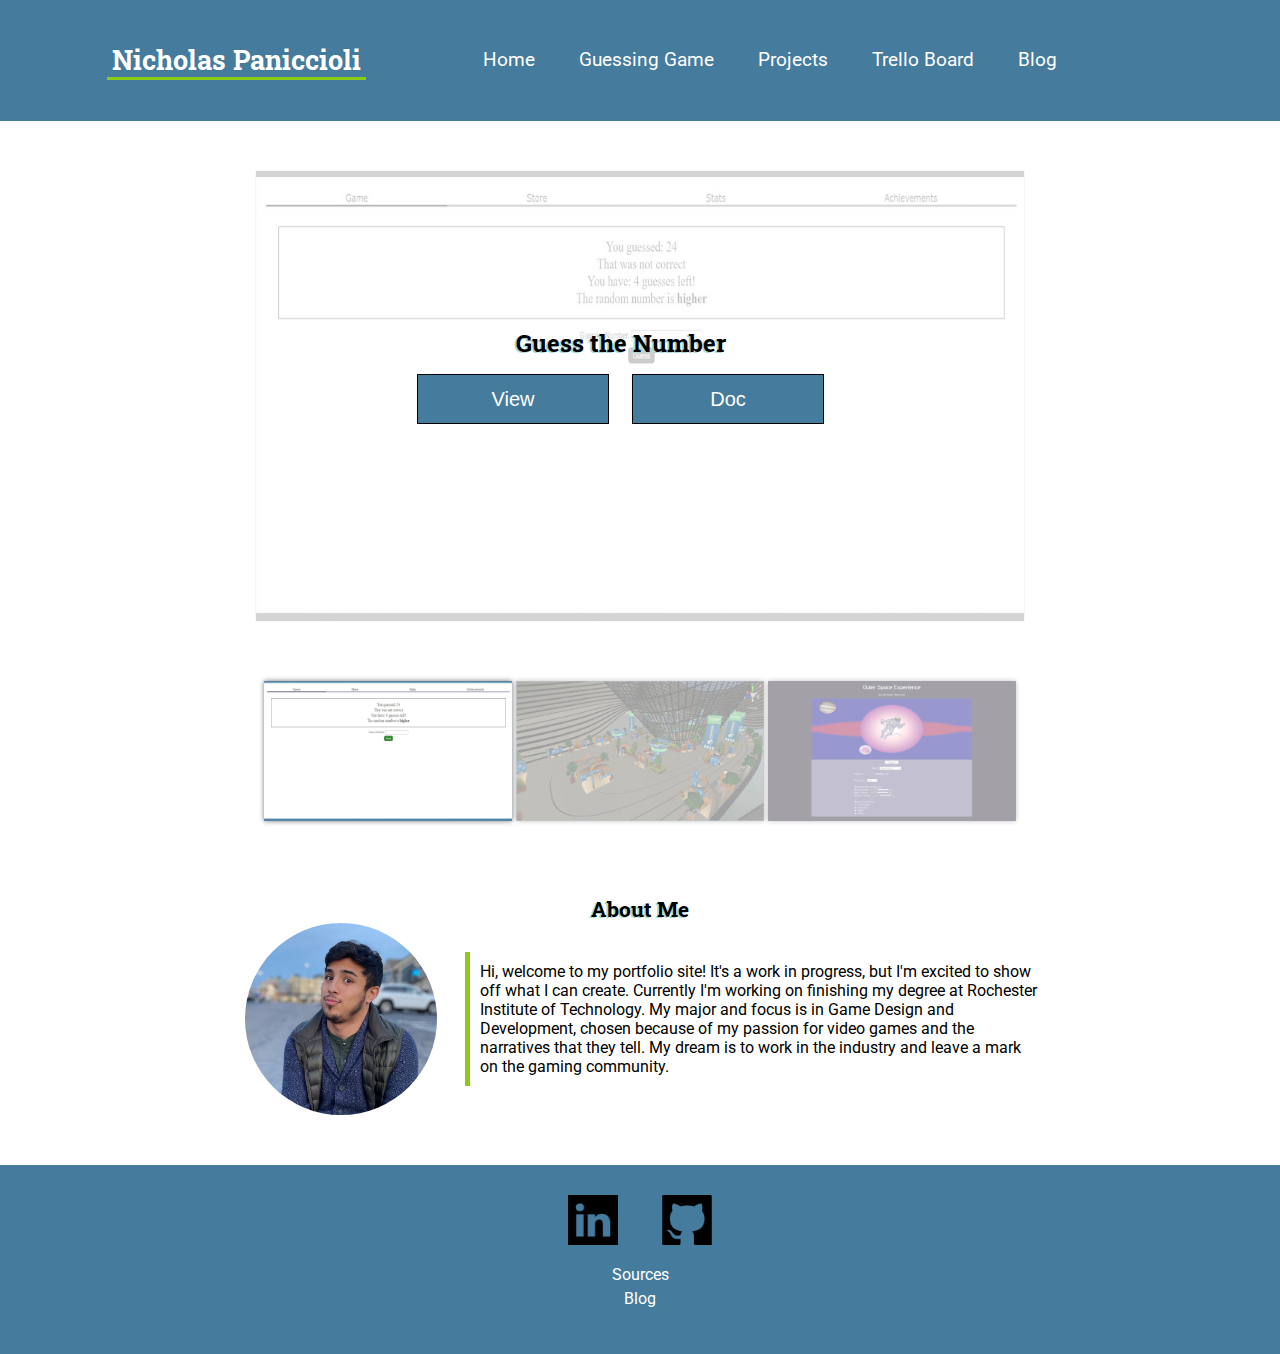
==== index.html @ f1ef45a3 "New Favicon Image" ====
<!DOCTYPE html>
<html lang="en">
    <head>
        <meta charset="UTF-8">
        <meta name="viewport" content="width=device-width, initial-scale=1.0">
        
        <link rel="stylesheet" href="style/stylesheet.css">
        <link rel="preconnect" href="https://fonts.gstatic.com">
        <link href="https://fonts.googleapis.com/css2?family=Roboto&display=swap" rel="stylesheet">
        <link href="https://fonts.googleapis.com/css2?family=Roboto+Slab&display=swap" rel="stylesheet">
        <!-- Used for the download pic -->
        <link rel="stylesheet" href="https://cdnjs.cloudflare.com/ajax/libs/font-awesome/4.7.0/css/font-awesome.min.css">
        <link rel="shortcut icon" type="image/gif" href="favicon.png">

        <title>My Portfolio</title>
    </head>

    <body>
        <!-- The top bar of the webpage -->
        <div id="header">
            <div id="name">
                <h1>Nicholas Paniccioli</h1>
            </div>
            <div class="headerLink">
                <a href="index.html">Home</a>
                <a href="html/game.html">Guessing Game</a>
                <a href="html/projectdoc.html">Projects</a>
                <a href="https://trello.com/b/OS7vwvyW/portfolio-website">Trello Board</a>
                <a href="html/documentation.html">Blog</a>
            </div>
        </div>

        <!-- Where all the links and text for past works will go -->
        <div id="cardSection" class="content">
            <!-- Holds all the cards for projects -->
            <div id="cardsShowContainer">
                <!-- Card for Guessing Game -->
                <div class="cardContainer" id="projectOne">
                    <div class="cardPic">
                        <img class="indexThumbnail" src="images/projects/GTN/GTN-Thumb.JPG" alt="Guessing Game">
                    </div>
                    <div class="cardInfo">
                        <h2 class="infoTitle">Guess the Number</h2>
                        <div class="cardDesc">
                            <div class="buttonDiv">
                                <button class="viewButton" onclick="window.open('html/game.html','_blank')">View</button>
                                <button class="docButton" value="GTN" onclick="window.open('html/projectdoc.html','_blank')">Doc</button>
                            </div>
                        </div>
                    </div>
                </div>
                <!-- Card for Mapbox API -->
                <div class="cardContainer" id="projectTwo">
                    <div class="cardPic">
                        <img class="indexThumbnail" src="images/projects/VRC/Convention-A.JPG" alt="VR Convention">
                    </div>
                    <div class="cardInfo">
                        <h2 class="infoTitle">VR Convention</h2>
                        <div class="cardDesc">
                            <div class="buttonDiv">
                                <!-- <button class="viewButton" onclick=function(){alert("Sorry there's no site to view the full project on")}>View</button> -->
                                <button class="docButton" value="VRC" onclick="window.open('html/projectdoc.html','_blank')">Doc</button>
                            </div>
                        </div>
                    </div>
                </div>
                <!-- Card for Space Experience -->
                <div class="cardContainer" id="projectThree">
                    <div class="cardPic">
                        <img class="indexThumbnail" src="images/projects/OSE/OSE-Thumb.jpeg" alt="Space Experience">
                    </div>
                    <div class="cardInfo">
                        <h2 class="infoTitle">Space Experience</h2>
                        <div class="cardDesc">
                            <div class="buttonDiv">
                                <button class="viewButton" onclick="window.open('https://people.rit.edu/njp7745/330/exercises/Project-2/','_blank')">View</button>
                                <button class="docButton" value="OSE" onclick="window.open('html/projectdoc.html','_blank')">Doc</button>
                            </div>
                        </div>
                    </div>
                </div>
                <div id="imageSelect">
                    <img class="thumbSelect" src="images/projects/GTN/GTN-Thumb.JPG" alt="Guessing Game" onclick="showSelected(1)">
                    <img class="thumbSelect" src="images/projects/VRC/Convention-A.JPG" alt="VR Convention" onclick="showSelected(2)">
                    <img class="thumbSelect" src="images/projects/OSE/OSE-Thumb.jpeg" alt="Space Experience" onclick="showSelected(3)">
                </div>
            </div>

        </div>

        <!-- <hr> -->

        <!--Holds all the introduction material  -->
        <div id="meSection">
            <h2 id="aboutHeader">About Me</h2>
            <div id="intro">
                <div id="profile">
                    <img id="proPic" src="images/portfolio/profile.jpg" alt="Picture of Me">
                </div>
                <div id="introText">
                    <p id="aboutText">
                        Hi, welcome to my portfolio site! It's a work in progress, but I'm excited to show off
                        what I can create. Currently I'm working on finishing my degree at Rochester Institute of Technology.
                        My major and focus is in Game Design and Development, chosen because of my passion for video games and the narratives 
                        that they tell. My dream is to work in the industry and leave a mark on the gaming community.
                    </p>
                </div>
            </div>
        </div>

        <!-- The bottom bar of the page -->
        <footer>
            <div class="picLinks">
                <a id="linkedlink" href="https://www.linkedin.com/in/nicholas-paniccioli-a829a2154/">                            
                    <img id="linkedin" src="images/portfolio/linkedin.png" alt="LinkedIn">
                </a>
                <a id="gitlink" href="https://github.com/NicholasPaniccioli">
                    <img id="github" src="images/portfolio/github.png" alt="GitHub">
                </a>
            </div>
            
            <div class="footerLinks">
                <ul class="links">
                    <li><a id="sourcelink" href="html/sources.html">Sources</a></li>
                    <li><a id="doclink" href="html/documentation.html">Blog</a></li>
                </ul>
            </div>
        </footer>

    </body>

    <script>
        let cardDisplay = 1;

        //Shows the 1st default card
        showCard(cardDisplay);

        //Shows the next card in line
        function nextCard(n) {
            showCard(cardDisplay +=n);
        }
        function showSelected(n){
            cardDisplay = n;
            showCard(cardDisplay);
        }
        
        //Dictates which card to show
        function showCard(n) {
            let totalCards = document.getElementsByClassName("cardContainer");
            let thumbnails = document.getElementsByClassName("thumbSelect");

            //If the number is greater, restarts to the beginning of the cards
            if(n > totalCards.length) {
                cardDisplay = 1;
            }

            //If the number goes below, starts from the end of the cards
            if(n < 1) {
                cardDisplay = totalCards.length;
            };

            //Loops through and sets all cards display to none
            for(let i = 0; i < totalCards.length; i++)
            {
                totalCards[i].style.display= "none";
                thumbnails[i].style.opacity=0.4;
            }

            //Which ever card is on display will be shown
            totalCards[cardDisplay-1].style.display= "grid";
            thumbnails[cardDisplay-1].style.opacity=0.9;

        }
    </script>

</html>
---- style/stylesheet.css ----
/* Focuses on Header */
#header{
    display: grid;
    grid-template-columns: auto auto;
    background-color: #457b9d;
    padding: 10px;
}

#name {
    margin: auto;
}
#name h1{
    font-family: 'Roboto Slab', 'Roboto', serif;
    font-size: 20pt;
    padding-left: 5px;
    padding-right: 5px;
    color: white;
    border-bottom: solid 3px #8BCA16;
}

.headerLink, .linkMenu{
    display:inline;
    line-height: 100px;
    vertical-align: middle;
}
.headerLink a,  .linkMenu a{
    padding: 0px 5px 0px 5px;
    margin: 0px 15px 0px 15px;
    font-size: 14pt;
    text-decoration: none;
    color: white;
}
.headerLink a:hover{
    border-bottom: solid 3px #8BCA16;
}
.headerLink a:active,  .linkMenu a:active{
    border-bottom: solid 3px #1d3557;
}

/* Focuses on the Footer */
footer{
    background-color: #457b9d;
    padding: 30px;
    text-align: center;
}

/* --The Social Media Icons */
#github, #linkedin{
    height: 50px;
    width: 50px;
}

#gitlink, #linkedlink{
    margin: 20px;
    text-decoration: none;
}

#github:hover, #linkedin:hover{
    box-shadow: 0 0 1px 1px rgba(255, 255, 255, 0.5);
}

/* --The Links */
#sourcelink, #doclink{
    padding: 10px 0 10px 0;
}

.links {
    list-style-type: none;
    padding: 0px;
    font-size: 12pt;
}
.links a:link{
    color:white;
    text-decoration: none;
}
.links a:visited{
    color:white;
}
.links a:hover{
    color: #a8dadc;
}
.links a:active{
    color: #457b9d;
}

/*Helps get rid of whitespace after footer TAKEN from StackOverflow, check sources page*/
html,body,header { height:100%;}
.content{
    min-height: calc(100% - 285px);
}

/* Focuses on the Body */
body{
    font-family: 'Roboto', sans-serif;
    margin: 0;
    overflow-x: hidden;
}

/* Focuses on the Content */
#cardsShowContainer{
    padding: 50px 20px 50px 20px;
}

#cardSection{
    display: block;
    animation: cardIn 2s normal;
}
@keyframes cardIn {
    from {opacity: 0%;}
    to {opacity: 100%;}
}

hr{
    border-top: 3px solid #8BCA16;
    width: 60vw;
}

/* Focuses on the Profile Intro */
#meSection{
    padding: 20px 0 50px 0;
}

#intro{
    display: grid;
    grid-template-columns: 25% 75%;
    padding: 0 25px 0 50px;
    width: 65%;
    margin-right: auto;
    margin-left: auto;
}

#profile{
    text-align: center;
    line-height: 100px;
    vertical-align:middle
}

#introText{
    padding-left: 20px;
    padding-right: 20px;
    margin-top: auto;
    margin-bottom: auto;
    vertical-align: middle;
}

#aboutHeader{
    font-family: 'Roboto Slab', 'Roboto', serif;
    text-align: center;
    font-size: 16pt;
    text-shadow: -2px 1px #A8DADC;
}
#aboutText{
    font-size: 12pt;
    border-left: solid 5px #8BCA16;
    padding: 10px;
}

#proPic{
    width: 15vw;
    height: auto;
    border-radius: 50%;
    margin-top: auto;
    margin-bottom: auto;
    vertical-align: middle;
}

/* Focuses on the Cards in Index*/
.cardContainer{
    /* grid-template-columns: auto auto auto; */
    width: 100%;
    min-width:50vw;
    height: 60vh;
    min-height: 65vh;
    max-height: 70vh;
    position: relative;
    animation: swipeIn 1s normal;
}
@keyframes swipeIn {
    0% {opacity: 35%; left: 0px; top:50px;}
    100% {opacity: 100%; left: 0px; top:0px;}
}

.cardInfo{
    padding: 10px;
    margin-left: auto;
    margin-right: auto;
    position: absolute;
    top: 25%;
    left: 30%;
}
#projectTwo .cardInfo{
    left: 40%;
}

.infoTitle{
    font-family: 'Roboto Slab', 'Roboto', serif;
    font-size: 18pt;
    text-align: center;
    color: black;
}

.cardInfo h2 {
    text-shadow: -2px 1px #A8DADC;
}

.cardPic{
    position: relative;
    text-align: center;
    margin-left: auto;
    margin-right: auto;
    height: 50vh;
    width: 60vw;
    max-width: 100%;
    max-height: 100%;
    box-shadow: 0 0 1px rgba(0,0,0,.60);
    opacity: 0.3;
    filter: grayscale(100%);
}

.indexThumbnail{
    width: 100%;
    height: 100%;
}

h2{
    margin: 0px;
    font-size: 12pt;
}

.cardDesc{
    font-size: 10pt;
}

.viewButton, .docButton{
    background-color: #457B9D;
    border:solid 1px black;
    color: white;
    padding: 10px 20px;
    margin: 10px;
    max-height: 50px;
    width: 15vw;
    height: 10vh; 
    text-align: center;
    text-decoration: none;
    font-size: 20px;
    transition-duration: 0.2s;
    cursor: pointer;
}
.viewButton:hover, .docButton:hover, #viewBtn:hover{
    background-color: #A8DADC;
    color: white;
    border: solid 2px #8BCA16;
}

.buttonDiv{
    margin: 5px;
}

#imageSelect{
    text-align: center;
    margin-top: -75px;
}
.thumbSelect{
    width: 20%;
    height: auto;
    box-shadow: 0 0 5px rgba(0,0,0,.60);
    transition: 0.5s;
    z-index: 1;
}
.thumbSelect:hover{
    width: 23%;
    transition: 0.5s;
}


#arrowButtons{
    display: none;
}

/* Focuses on Updates in Documentation */
.updateHead{
    font-style: italic;
    color: black;
    margin: 5px;
}

.update{
    margin: 0px;
    padding-left: 15px;
    padding-right: 15px;
    font-style: italic;
}

/* Focuses on the Project Documentation */
#topSection{
    display: grid;
    grid-template-columns: auto auto;
}

.projLabel{
    width: auto;
    position: relative;
    font-family: 'Roboto Slab', 'Roboto', serif;
    color: black;
    padding: 20px;
    margin-left: 10px;
    font-size: 18pt;
    border-left: solid 4px #8BCA16;
    margin-bottom: 20px;
    text-shadow: -2px 1px #A8DADC;
    animation: sideIn 1s normal;
}
@keyframes sideIn {
    0% {opacity: 0%; left: 50px; top: 0px}
    100%{opacity: 100%; left: 0px; top: 0px;}
}

/* Dropdown from W3Schools */
.dropbtn, #viewBtn{
    display: block;
    background-color: #457B9D;
    color: white;
    padding: 20px;
    margin: 5px;
    font-size: 16px;
    font-family: 'Roboto', serif;
    border: none;
    cursor: pointer;
    animation: sideIn 2s normal;
  }
  .dropbtn:hover{
    background-color: #1d3557;
  }
  
  .dropdown-content {
    display: none;
    background-color: white;
    min-width: 160px;
    max-width: 200px;
    max-height: 150px;
    overflow: auto;
    box-shadow: 0px 8px 16px 0px rgba(0,0,0,0.2);
    z-index: 1;
    transition: 1s;
  }
  
  .dropdown-content a {
    color: black;
    padding: 12px 16px;
    text-decoration: none;
    display: block;
  }
  
  .dropdown a:hover {background-color: #ddd;}
  
  .show {display: block;}
/* End of Dropdown */

/* Temp fix will need to be looked at later */
#projectContainer{
    width: 80%;
    margin-right: auto;
    margin-left: auto;
    margin-top: 50px
}

.projSelect{
    padding: 10px;
    cursor: pointer;
}
.projSelect:hover{
    background-color: #457b9d;
    color: white;
}

#projFix{
    margin: 20px;
}

#projSection {
    display: grid;
    grid-template-columns: auto auto;
    margin: 10px;
}

.thumbnail {
    position: relative;
    text-align: center;
    max-height: 300px;
    animation: swipeIn 1s normal;
}

#projPic {
    width: 80%;
    height: auto;
    max-height: 300px;
    box-shadow: 0px 8px 16px 0px rgba(0,0,0,0.2);
}

.projDesc{
    margin: 10px;
    padding: 10px 20px 30px 20px;
    font-size: 11pt;
}

/* Focuses on Sources Page */
#welSource{
    padding: 25px;
}

#sources{
    padding: 25px;
}

/* Focuses on Game HTML */
#gameTabs{
    min-height: calc(100% - 280px);
    margin: 0 20px 20px 20px;
}

.tabs{
    display: block;
    position: relative;
}

#tabDiv{
    margin: 25px;
}

#tabSelector{
    display: grid;
    grid-template-columns: auto auto auto auto;
}

.tabButtons{
    border: none;
    text-decoration: none;
    background-color: white;
    border-bottom: 4px solid;
    cursor: pointer;
    font-family: Verdana, Tahoma, sans-serif;
    font-size: 14pt;
}

/* GameTab */
#gameContent{
    display: grid;
    grid-template-columns: auto;
    margin-left: 25px;
    margin-right: 25px;
}

#gameFeedback{
    display: grid;
    grid-template-columns: auto;
    border: solid 2px black;
    margin: 10px;
}

#gameTextDiv{
    margin: auto;
    font-family: 'Playfair Display', serif;
    font-size: 20pt;
    text-align: center;
}

#gameText{
    margin: 20px;
}

#gameControls{
    display: grid;
    grid-template-columns: auto;
}

#guessSection{
    margin:10px;
}

#startButtonDiv, #guessSection, #guessButtonDiv{
    margin-left: auto;
    margin-right: auto;
}

#startButton, #guessButton{
    border:solid 1px black;
    color: white;
    padding: 5px 10px;
    max-height: 50px;
    width: 100%;
    height: 100%; 
    text-align: center;
    font-size: 15px;
    cursor: pointer;
}

#startButton{
    background-color: red;
    border-radius: 8px;
}

#guessButton{
    background-color: green;
    border-radius: 8px;
}

#overlay{
    position: fixed;
    display: none;
    width: 100%;
    height: 100%;
    top: 0;
    left: 0;
    right: 0;
    bottom: 0;
    z-index: 2;
    cursor: pointer;
    background-color: rgba(0,0,0, 0.8);
}

#festive{
    width: 100%;
    height: 100%;
}

#winText{
    color: rgb(255,255, 255);
    font-size: 18pt;
    text-align: center;
    text-shadow: 1px 1px black;
    padding: 15px;
    position: absolute;
    top: 40%;
    left: 40%;
    animation: pulse 1s infinite;
    animation-direction: alternate;
}
@keyframes pulse {
    from {opacity: 50%;}
    to {opacity: 100%; }
}

/* Store Tab */
#unlocked, #storeColors{
    padding: 10px;
}

.colorButton, .boughtColor{
    cursor: pointer;
    padding: 5px;
    margin: 5px;
    border-radius: 4px;
}

/* Stats Tab */

#statList{
    list-style: none;
    padding: 0;
}

#statList, li {
    margin: 5px;
}

/* Achievements Tab */
#achievements{
    display: grid;
    grid-template-columns: auto auto auto auto;
    text-align: center;
}

.achItem{
    margin-bottom: 10px;
}

.achBadge{
    width: 100px;
    height: 100px;
}

.achievementName{
    margin: 5px;
    font-size: 18pt;
}


/* Adjusts for smaller windows and phone screens */
@media screen and (max-width: 1000px)
{
    /* Prevents swiping to side on phone */
    html {
        overflow-x: scroll;
        overflow-x: hidden;
        touch-action: none; 
        -ms-overflow-style: none;
        -ms-scroll-chaining: none; 
    }

    /* Focuses on the Header */
    header h1{
        font-size: 18px;
        padding-bottom: 5px;
    }
    
    #header{
        grid-template-columns: auto;
        grid-template-areas:
        'title'
        'links';
        padding: 10px;
    }
    #name{
        grid-area: title;
        margin-left: auto;
        margin-right: auto;
        text-align: center;
    }
    .headerLink{
        text-align: center;
        font-size: 14pt;
    }

    .cardInfo{
        top: 25%;
        left: 25%;
    }

    /* Focuses on the Profile Intro */   
    #intro{
        display: flex;
        flex-direction: column;
        padding-right: 10vw;
        padding-left: 10vw;
    }

    .empty{
        padding: 0px;
    }

    #profile{
        text-align: center;
    }

    #proPic{
        max-width: 50%;
        height: auto;
        border-radius: 50%;
        margin-left: auto;
        margin-right: auto;
        grid-column-start: 1;
        grid-column-start: 2;
    }

    /* Focuses Project documentation */
    #projSection, #topSection {
        grid-template-columns: auto;
    }

    #topSection{
        text-align: center;
    }

    .projLabel{
        border-left: none;
        border-bottom: solid 4px #8BCA16;
        max-width: 150px;
        margin-right: auto;
        margin-left: auto;
    }

    .dropdown-content {
        margin-right: auto;
        margin-left: auto;
    }

    .dropbtn, #viewBtn{
        margin-right: auto;
        margin-left: auto;
    }

    /* Focuses on Game page */
    #tabDiv{
        margin: 10px;
    }

    .tabButtons{
        font-size: 10pt;
    }

    #gameText{
        font-size: 18pt;
    }

    #guessSection{
        text-align: center;
    }

    #winText{
        padding: 5px;
        position: absolute;
        font-size: 14pt;
        top: 40%;
        left: 30%;
        width: 20%;
        height: 25%;
    }

    /* Achievement Tab */
    #achievements{
        grid-template-columns: auto auto;
        margin-left: auto;
        margin-right: auto;
        text-align: center;
    }
    
    .achItem{
        width: 100%;
        height: 100%;
        margin-bottom: 10px;
        margin-top: 10px;
    }
}
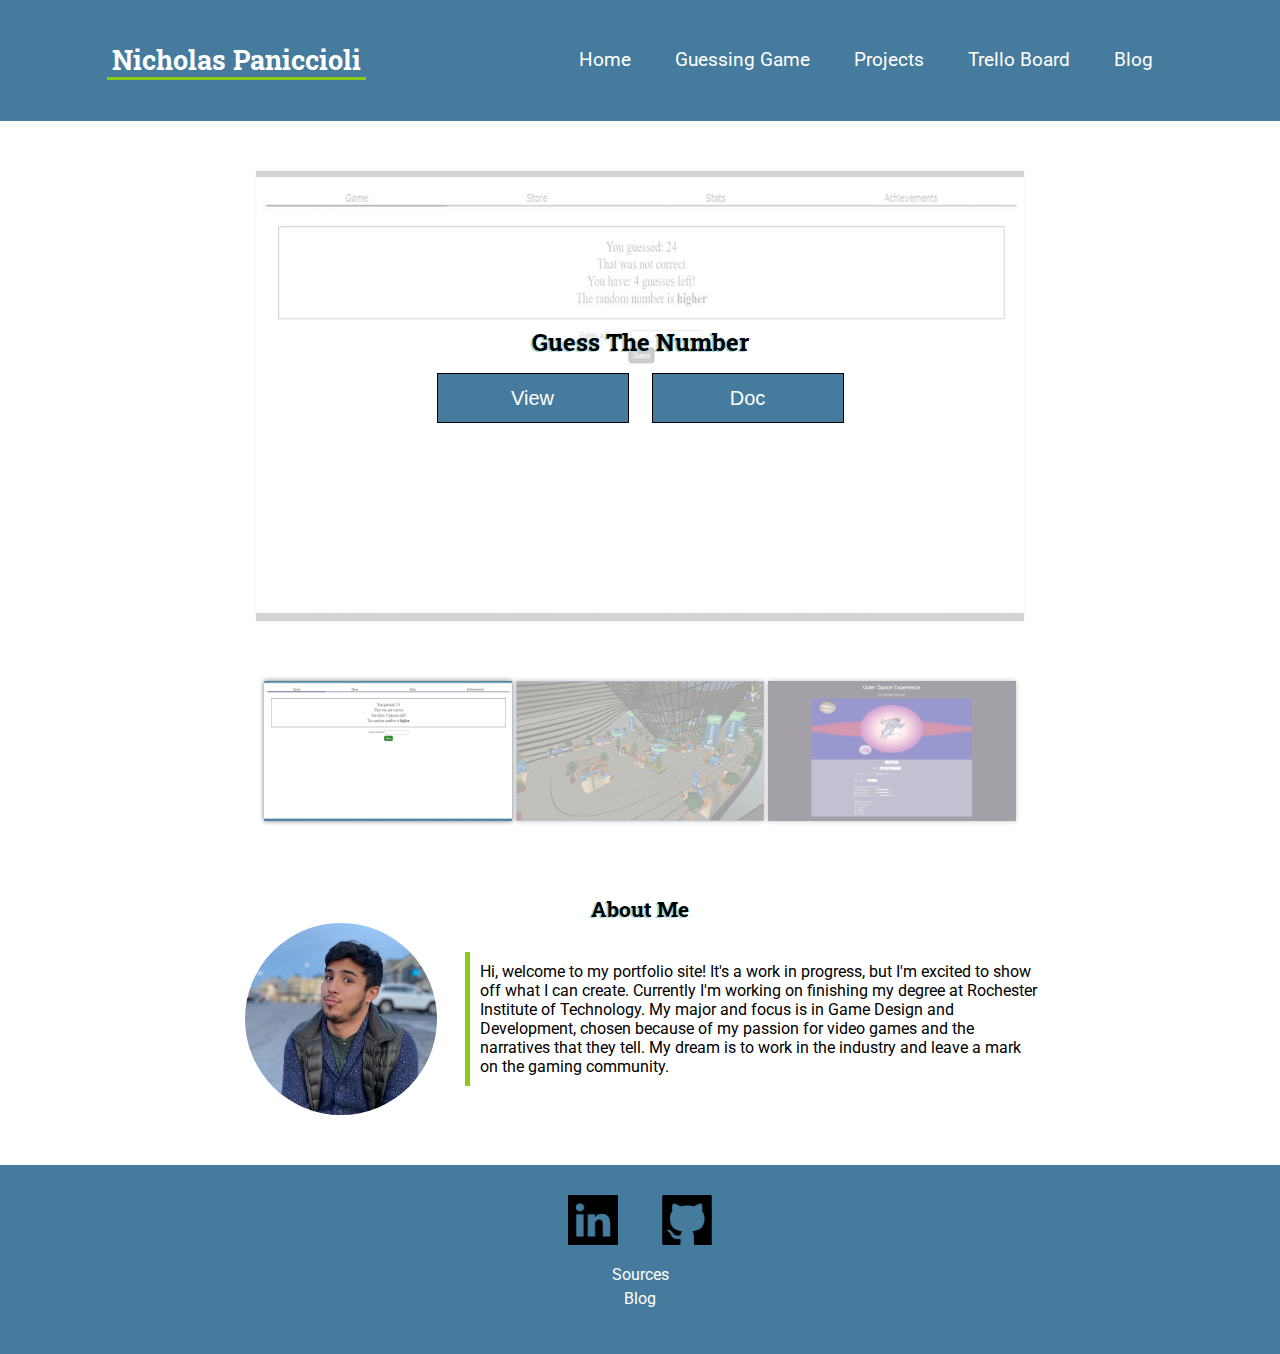
==== commit f7170c54: "CSS and Grammer/Spelling Changes" ====
--- a/index.html
+++ b/index.html
@@ -40,7 +40,7 @@
                         <img class="indexThumbnail" src="images/projects/GTN/GTN-Thumb.JPG" alt="Guessing Game">
                     </div>
                     <div class="cardInfo">
-                        <h2 class="infoTitle">Guess the Number</h2>
+                        <h2 class="infoTitle">Guess The Number</h2>
                         <div class="cardDesc">
                             <div class="buttonDiv">
                                 <button class="viewButton" onclick="window.open('html/game.html','_blank')">View</button>
--- a/style/stylesheet.css
+++ b/style/stylesheet.css
@@ -21,7 +21,7 @@
 .headerLink, .linkMenu{
     display:inline;
     line-height: 100px;
-    vertical-align: middle;
+    text-align: center;
 }
 .headerLink a,  .linkMenu a{
     padding: 0px 5px 0px 5px;
@@ -166,13 +166,11 @@
 
 /* Focuses on the Cards in Index*/
 .cardContainer{
-    /* grid-template-columns: auto auto auto; */
     width: 100%;
     min-width:50vw;
     height: 60vh;
     min-height: 65vh;
     max-height: 70vh;
-    position: relative;
     animation: swipeIn 1s normal;
 }
 @keyframes swipeIn {
@@ -182,14 +180,13 @@
 
 .cardInfo{
     padding: 10px;
-    margin-left: auto;
-    margin-right: auto;
-    position: absolute;
-    top: 25%;
-    left: 30%;
-}
-#projectTwo .cardInfo{
-    left: 40%;
+    /* margin-left: auto; */
+    margin: auto;
+    position: relative;
+    bottom: 230%;
+}
+.cardInfo h2 {
+    text-shadow: -2px 1px #A8DADC;
 }
 
 .infoTitle{
@@ -197,10 +194,6 @@
     font-size: 18pt;
     text-align: center;
     color: black;
-}
-
-.cardInfo h2 {
-    text-shadow: -2px 1px #A8DADC;
 }
 
 .cardPic{
@@ -321,40 +314,52 @@
     background-color: #457B9D;
     color: white;
     padding: 20px;
-    margin: 5px;
     font-size: 16px;
     font-family: 'Roboto', serif;
     border: none;
     cursor: pointer;
     animation: sideIn 2s normal;
-  }
-  .dropbtn:hover{
+}
+  
+.dropbtn:hover{
     background-color: #1d3557;
-  }
+}
   
-  .dropdown-content {
+.dropdown-content {
     display: none;
+    position: absolute;
     background-color: white;
-    min-width: 160px;
-    max-width: 200px;
-    max-height: 150px;
+    min-width: 250px;
+    max-width: 500px;
+    /* max-width: 200px; */
+    /* max-height: 150px; */
+    max-height: 200px;
     overflow: auto;
     box-shadow: 0px 8px 16px 0px rgba(0,0,0,0.2);
     z-index: 1;
     transition: 1s;
-  }
+    margin-left: 10px;
+}
   
-  .dropdown-content a {
+.dropdown-content a {
     color: black;
     padding: 12px 16px;
     text-decoration: none;
     display: block;
-  }
+}
   
   .dropdown a:hover {background-color: #ddd;}
   
   .show {display: block;}
-/* End of Dropdown */
+/* End of Dropdown from W3Schools*/
+/* Dropdown continue */
+#projList{
+    margin-left:10px;
+}
+
+#viewBtn{
+    margin: 10px 0 0 10px;
+}
 
 /* Temp fix will need to be looked at later */
 #projectContainer{
@@ -363,13 +368,14 @@
     margin-left: auto;
     margin-top: 50px
 }
+/* End of Fix */
 
 .projSelect{
     padding: 10px;
     cursor: pointer;
 }
 .projSelect:hover{
-    background-color: #457b9d;
+    background-color: #A8DADC;
     color: white;
 }
 
@@ -380,7 +386,6 @@
 #projSection {
     display: grid;
     grid-template-columns: auto auto;
-    margin: 10px;
 }
 
 .thumbnail {
@@ -399,7 +404,7 @@
 
 .projDesc{
     margin: 10px;
-    padding: 10px 20px 30px 20px;
+    padding: 30px 20px 30px 20px;
     font-size: 11pt;
 }
 
@@ -410,6 +415,11 @@
 
 #sources{
     padding: 25px;
+}
+
+/* Focuses on the Blog page */
+#blogContainer{
+    padding: 35px;
 }
 
 /* Focuses on Game HTML */
@@ -617,13 +627,10 @@
         text-align: center;
     }
     .headerLink{
+        margin-left: auto;
+        margin-right: auto;
         text-align: center;
         font-size: 14pt;
-    }
-
-    .cardInfo{
-        top: 25%;
-        left: 25%;
     }
 
     /* Focuses on the Profile Intro */   
@@ -674,11 +681,6 @@
         margin-left: auto;
     }
 
-    .dropbtn, #viewBtn{
-        margin-right: auto;
-        margin-left: auto;
-    }
-
     /* Focuses on Game page */
     #tabDiv{
         margin: 10px;
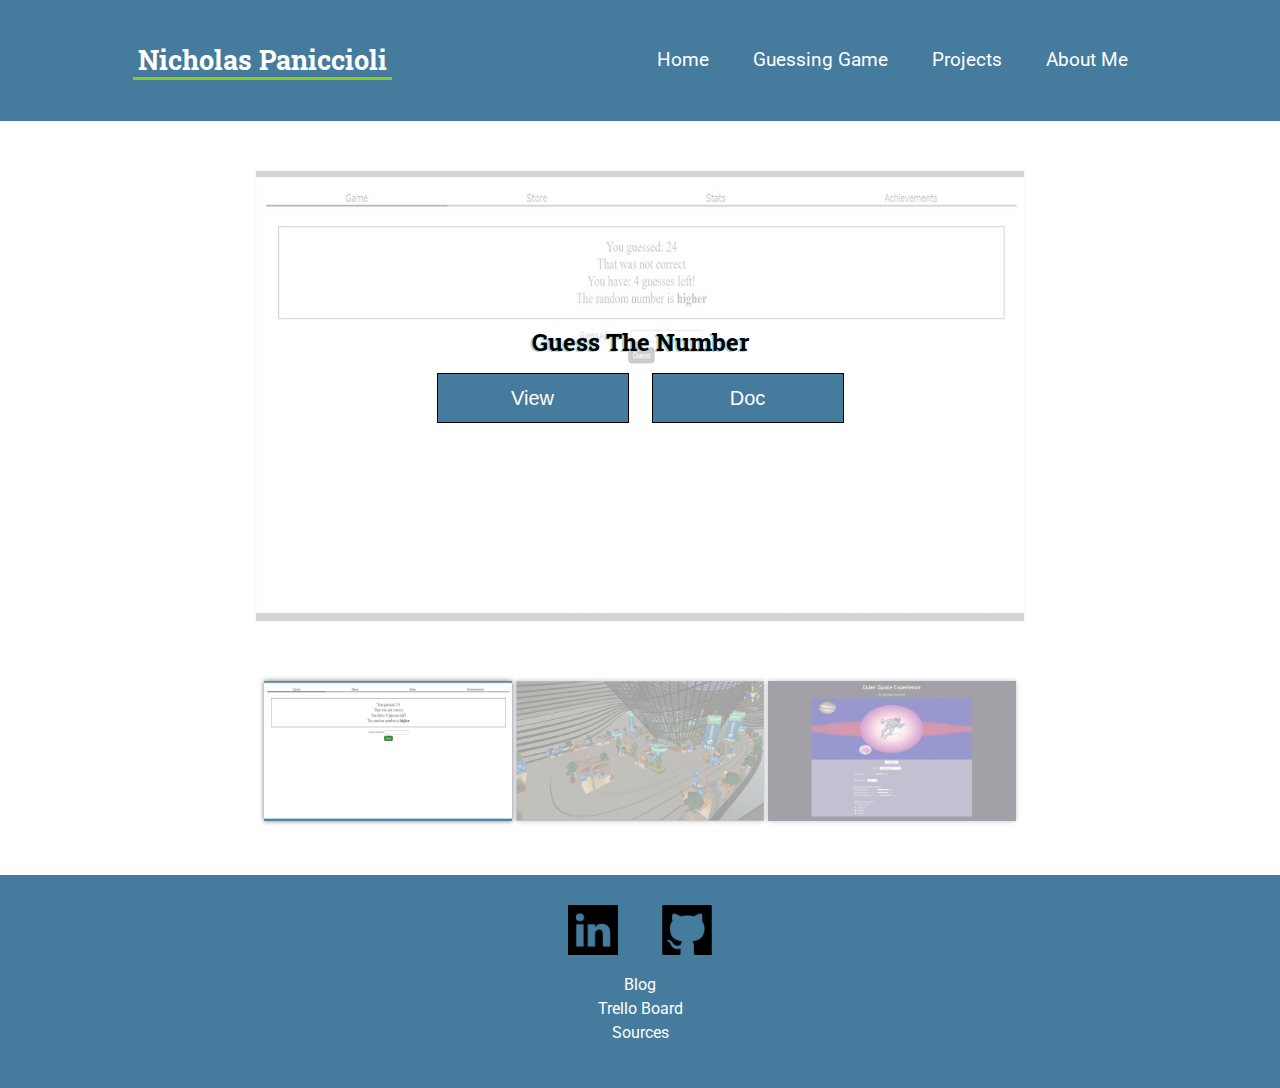
==== commit 471ac371: "Restructuring and Responsiveness" ====
--- a/index.html
+++ b/index.html
@@ -25,8 +25,7 @@
                 <a href="index.html">Home</a>
                 <a href="html/game.html">Guessing Game</a>
                 <a href="html/projectdoc.html">Projects</a>
-                <a href="https://trello.com/b/OS7vwvyW/portfolio-website">Trello Board</a>
-                <a href="html/documentation.html">Blog</a>
+                <a href="html/about.html">About Me</a>
             </div>
         </div>
 
@@ -88,26 +87,6 @@
 
         </div>
 
-        <!-- <hr> -->
-
-        <!--Holds all the introduction material  -->
-        <div id="meSection">
-            <h2 id="aboutHeader">About Me</h2>
-            <div id="intro">
-                <div id="profile">
-                    <img id="proPic" src="images/portfolio/profile.jpg" alt="Picture of Me">
-                </div>
-                <div id="introText">
-                    <p id="aboutText">
-                        Hi, welcome to my portfolio site! It's a work in progress, but I'm excited to show off
-                        what I can create. Currently I'm working on finishing my degree at Rochester Institute of Technology.
-                        My major and focus is in Game Design and Development, chosen because of my passion for video games and the narratives 
-                        that they tell. My dream is to work in the industry and leave a mark on the gaming community.
-                    </p>
-                </div>
-            </div>
-        </div>
-
         <!-- The bottom bar of the page -->
         <footer>
             <div class="picLinks">
@@ -121,8 +100,9 @@
             
             <div class="footerLinks">
                 <ul class="links">
+                    <li><a id="doclink" href="html/documentation.html">Blog</a></li>
+                    <li><a href="https://trello.com/b/OS7vwvyW/portfolio-website">Trello Board</a></li>
                     <li><a id="sourcelink" href="html/sources.html">Sources</a></li>
-                    <li><a id="doclink" href="html/documentation.html">Blog</a></li>
                 </ul>
             </div>
         </footer>
--- a/style/stylesheet.css
+++ b/style/stylesheet.css
@@ -113,55 +113,6 @@
 hr{
     border-top: 3px solid #8BCA16;
     width: 60vw;
-}
-
-/* Focuses on the Profile Intro */
-#meSection{
-    padding: 20px 0 50px 0;
-}
-
-#intro{
-    display: grid;
-    grid-template-columns: 25% 75%;
-    padding: 0 25px 0 50px;
-    width: 65%;
-    margin-right: auto;
-    margin-left: auto;
-}
-
-#profile{
-    text-align: center;
-    line-height: 100px;
-    vertical-align:middle
-}
-
-#introText{
-    padding-left: 20px;
-    padding-right: 20px;
-    margin-top: auto;
-    margin-bottom: auto;
-    vertical-align: middle;
-}
-
-#aboutHeader{
-    font-family: 'Roboto Slab', 'Roboto', serif;
-    text-align: center;
-    font-size: 16pt;
-    text-shadow: -2px 1px #A8DADC;
-}
-#aboutText{
-    font-size: 12pt;
-    border-left: solid 5px #8BCA16;
-    padding: 10px;
-}
-
-#proPic{
-    width: 15vw;
-    height: auto;
-    border-radius: 50%;
-    margin-top: auto;
-    margin-bottom: auto;
-    vertical-align: middle;
 }
 
 /* Focuses on the Cards in Index*/
@@ -232,7 +183,8 @@
     margin: 10px;
     max-height: 50px;
     width: 15vw;
-    height: 10vh; 
+    height: 10vh;
+    min-width: 100px;
     text-align: center;
     text-decoration: none;
     font-size: 20px;
@@ -270,11 +222,25 @@
     display: none;
 }
 
-/* Focuses on Updates in Documentation */
+/* Focuses on the Blog page */
+#blogContainer{
+    width: 50vw;
+    padding: 50px 0px;
+    margin-left: auto;
+    margin-right: auto;
+}
+
 .updateHead{
     font-style: italic;
     color: black;
     margin: 5px;
+    text-align: center;
+}
+
+.updateLine{
+    width: 35%;
+    border-top: 3px solid #A8DADC;
+    margin: 0 auto 15px auto;
 }
 
 .update{
@@ -320,11 +286,11 @@
     cursor: pointer;
     animation: sideIn 2s normal;
 }
-  
+
 .dropbtn:hover{
     background-color: #1d3557;
 }
-  
+
 .dropdown-content {
     display: none;
     position: absolute;
@@ -340,16 +306,16 @@
     transition: 1s;
     margin-left: 10px;
 }
-  
+
 .dropdown-content a {
     color: black;
     padding: 12px 16px;
     text-decoration: none;
     display: block;
 }
-  
+
   .dropdown a:hover {background-color: #ddd;}
-  
+
   .show {display: block;}
 /* End of Dropdown from W3Schools*/
 /* Dropdown continue */
@@ -399,6 +365,7 @@
     width: 80%;
     height: auto;
     max-height: 300px;
+    display: inline !important;
     box-shadow: 0px 8px 16px 0px rgba(0,0,0,0.2);
 }
 
@@ -408,18 +375,87 @@
     font-size: 11pt;
 }
 
+/* Focuses on the Pixel Art Gallery and indivudal items */
+#pixelGallery{
+    display: flex;
+    flex-wrap: wrap;
+    justify-content: center;
+    margin-bottom: 50px;
+}
+#pixelGallery img{
+    max-width: 300px;
+    max-height: 300px;
+    margin: 20px;
+}
+
+/* Focuses on About Me Page */
+#meSection{
+    width: 70vw;
+    padding: 50px 0px;
+    margin-left: auto;
+    margin-right: auto;
+}
+
+/* Focuses on the Profile Intro */
+#intro{
+    margin-right: auto;
+    margin-left: auto;
+}
+
+#profile{
+    text-align: center;
+    line-height: 100px;
+    vertical-align:middle
+}
+
+#introText{
+    padding-left: 20px;
+    padding-right: 20px;
+    margin-top: auto;
+    margin-bottom: auto;
+    vertical-align: middle;
+}
+
+#aboutHeader{
+    text-align: center;
+    margin-right: auto;
+    margin-left: auto;
+    padding-bottom: 15px;
+    font-family: 'Roboto Slab', 'Roboto', serif;
+    font-size: 16pt !important;
+    text-shadow: -2px 1px #A8DADC;
+}
+
+#aboutText{
+    font-size: 12pt;
+    border-top: solid 5px #8BCA16;
+    padding: 10px;
+}
+
+#proPic{
+    width: 15vw;
+    height: auto;
+    border-radius: 50%;
+    margin-top: auto;
+    margin-bottom: auto;
+    vertical-align: middle;
+}
+
 /* Focuses on Sources Page */
+#sourceContainer{
+    width: 50vw;
+    padding: 50px 0px;
+    margin-left: auto;
+    margin-right: auto;
+}
+
 #welSource{
     padding: 25px;
+    border-bottom: solid 3px #8BCA16;
 }
 
 #sources{
     padding: 25px;
-}
-
-/* Focuses on the Blog page */
-#blogContainer{
-    padding: 35px;
 }
 
 /* Focuses on Game HTML */
@@ -498,7 +534,7 @@
     padding: 5px 10px;
     max-height: 50px;
     width: 100%;
-    height: 100%; 
+    height: 100%;
     text-align: center;
     font-size: 15px;
     cursor: pointer;
@@ -551,6 +587,10 @@
 }
 
 /* Store Tab */
+#storeItems{
+    text-align: center;
+}
+
 #unlocked, #storeColors{
     padding: 10px;
 }
@@ -563,10 +603,10 @@
 }
 
 /* Stats Tab */
-
 #statList{
     list-style: none;
     padding: 0;
+    text-align: center;
 }
 
 #statList, li {
@@ -602,9 +642,9 @@
     html {
         overflow-x: scroll;
         overflow-x: hidden;
-        touch-action: none; 
+        touch-action: none;
         -ms-overflow-style: none;
-        -ms-scroll-chaining: none; 
+        -ms-scroll-chaining: none;
     }
 
     /* Focuses on the Header */
@@ -612,7 +652,7 @@
         font-size: 18px;
         padding-bottom: 5px;
     }
-    
+
     #header{
         grid-template-columns: auto;
         grid-template-areas:
@@ -633,7 +673,7 @@
         font-size: 14pt;
     }
 
-    /* Focuses on the Profile Intro */   
+    /* Focuses on the Profile Intro */
     #intro{
         display: flex;
         flex-direction: column;
@@ -659,7 +699,16 @@
         grid-column-start: 2;
     }
 
+    #aboutText{
+        border-top: solid 5px #8BCA16;
+        border-left: solid 0;
+    }
+
     /* Focuses Project documentation */
+    #projectContainer{
+        margin-top: 10px;
+    }
+
     #projSection, #topSection {
         grid-template-columns: auto;
     }
@@ -676,9 +725,19 @@
         margin-left: auto;
     }
 
+    #projFix{
+        margin-left: auto;
+        margin-right: auto;
+    }
+    #viewBtn,#projList{
+        display: inline;
+        margin-top: 5px;
+    }
+
     .dropdown-content {
         margin-right: auto;
         margin-left: auto;
+        position: relative;
     }
 
     /* Focuses on Game page */
@@ -715,7 +774,7 @@
         margin-right: auto;
         text-align: center;
     }
-    
+
     .achItem{
         width: 100%;
         height: 100%;
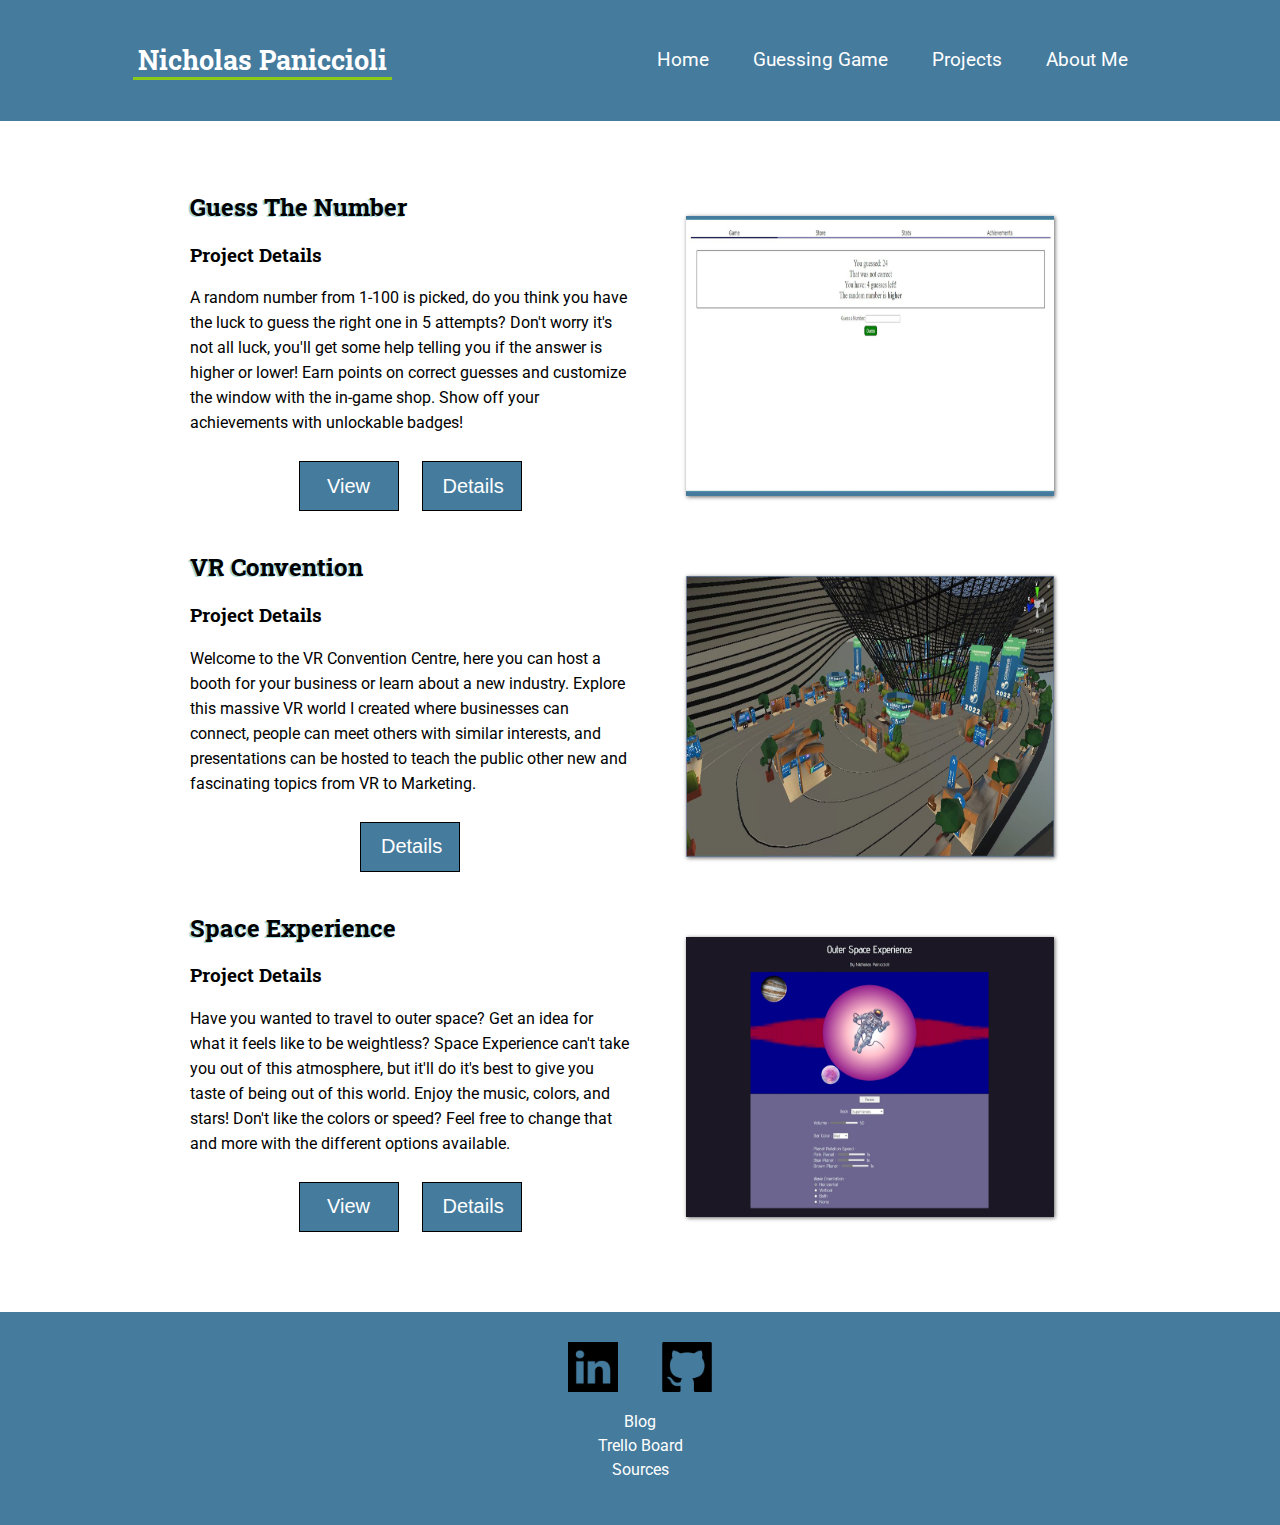
==== commit 1255d9fd: "Front Page Change, CSS Changes" ====
--- a/index.html
+++ b/index.html
@@ -35,54 +35,78 @@
             <div id="cardsShowContainer">
                 <!-- Card for Guessing Game -->
                 <div class="cardContainer" id="projectOne">
-                    <div class="cardPic">
-                        <img class="indexThumbnail" src="images/projects/GTN/GTN-Thumb.JPG" alt="Guessing Game">
-                    </div>
                     <div class="cardInfo">
                         <h2 class="infoTitle">Guess The Number</h2>
                         <div class="cardDesc">
+                            <div class="cardDetails">
+                                <h3 class="detailHead">Project Details</h3>
+                                <p class="detailText">
+                                    A random number from 1-100 is picked, do you think you have the luck to guess the right one in 5 attempts? 
+                                    Don't worry it's not all luck, you'll get some help telling you if the answer is higher or lower! Earn points on correct
+                                    guesses and customize the window with the in-game shop. Show off your achievements with unlockable badges!
+                                </p>
+                            </div>
                             <div class="buttonDiv">
                                 <button class="viewButton" onclick="window.open('html/game.html','_blank')">View</button>
-                                <button class="docButton" value="GTN" onclick="window.open('html/projectdoc.html','_blank')">Doc</button>
+                                <button class="docButton" value="GTN" onclick="window.open('html/projectdoc.html?GTN','_self')">Details</button>
                             </div>
                         </div>
+                    </div>
+                    <div class="cardPic">
+                        <img class="indexThumbnail" src="images/projects/GTN/GTN-Thumb.JPG" alt="Guessing Game">
                     </div>
                 </div>
                 <!-- Card for Mapbox API -->
                 <div class="cardContainer" id="projectTwo">
-                    <div class="cardPic">
-                        <img class="indexThumbnail" src="images/projects/VRC/Convention-A.JPG" alt="VR Convention">
-                    </div>
                     <div class="cardInfo">
                         <h2 class="infoTitle">VR Convention</h2>
                         <div class="cardDesc">
+                            <div class="cardDetails">
+                                <h3 class="detailHead">Project Details</h3>
+                                <p class="detailText">
+                                    Welcome to the VR Convention Centre, here you can host a booth for your business or learn about a new industry. 
+                                    Explore this massive VR world I created where businesses can connect, people can meet others with similar interests, 
+                                    and presentations can be hosted to teach the public other new and fascinating topics from VR to Marketing.
+                                </p>
+                            </div>
                             <div class="buttonDiv">
                                 <!-- <button class="viewButton" onclick=function(){alert("Sorry there's no site to view the full project on")}>View</button> -->
-                                <button class="docButton" value="VRC" onclick="window.open('html/projectdoc.html','_blank')">Doc</button>
+                                <button class="docButton" value="VRC" onclick="window.open('html/projectdoc.html?VRC','_self')">Details</button>
                             </div>
                         </div>
+                    </div>
+                    <div class="cardPic">
+                        <img class="indexThumbnail" src="images/projects/VRC/Convention-A.JPG" alt="VR Convention">
                     </div>
                 </div>
                 <!-- Card for Space Experience -->
                 <div class="cardContainer" id="projectThree">
+                    <div class="cardInfo">
+                        <h2 class="infoTitle">Space Experience</h2>
+                        <div class="cardDesc">
+                            <div class="cardDetails">
+                                <h3 class="detailHead">Project Details</h3>
+                                <p class="detailText">
+                                    Have you wanted to travel to outer space? Get an idea for what it feels like to be weightless? Space Experience can't take
+                                    you out of this atmosphere, but it'll do it's best to give you taste of being out of this world. Enjoy the music, colors, and stars!
+                                    Don't like the colors or speed? Feel free to change that and more with the different options available.
+                                </p>
+                            </div>
+                            <div class="buttonDiv">
+                                <button class="viewButton" onclick="window.open('https://people.rit.edu/njp7745/330/exercises/Project-2/','_blank')">View</button>
+                                <button class="docButton" value="OSE" onclick="window.open('html/projectdoc.html?OSE','_self')">Details</button>
+                            </div>
+                        </div>
+                    </div>
                     <div class="cardPic">
                         <img class="indexThumbnail" src="images/projects/OSE/OSE-Thumb.jpeg" alt="Space Experience">
                     </div>
-                    <div class="cardInfo">
-                        <h2 class="infoTitle">Space Experience</h2>
-                        <div class="cardDesc">
-                            <div class="buttonDiv">
-                                <button class="viewButton" onclick="window.open('https://people.rit.edu/njp7745/330/exercises/Project-2/','_blank')">View</button>
-                                <button class="docButton" value="OSE" onclick="window.open('html/projectdoc.html','_blank')">Doc</button>
-                            </div>
-                        </div>
-                    </div>
                 </div>
-                <div id="imageSelect">
+                <!-- <div id="imageSelect">
                     <img class="thumbSelect" src="images/projects/GTN/GTN-Thumb.JPG" alt="Guessing Game" onclick="showSelected(1)">
                     <img class="thumbSelect" src="images/projects/VRC/Convention-A.JPG" alt="VR Convention" onclick="showSelected(2)">
                     <img class="thumbSelect" src="images/projects/OSE/OSE-Thumb.jpeg" alt="Space Experience" onclick="showSelected(3)">
-                </div>
+                </div> -->
             </div>
 
         </div>
@@ -113,44 +137,44 @@
         let cardDisplay = 1;
 
         //Shows the 1st default card
-        showCard(cardDisplay);
+        // showCard(cardDisplay);
 
-        //Shows the next card in line
-        function nextCard(n) {
-            showCard(cardDisplay +=n);
-        }
-        function showSelected(n){
-            cardDisplay = n;
-            showCard(cardDisplay);
-        }
+        // //Shows the next card in line
+        // function nextCard(n) {
+        //     showCard(cardDisplay +=n);
+        // }
+        // function showSelected(n){
+        //     cardDisplay = n;
+        //     showCard(cardDisplay);
+        // }
         
-        //Dictates which card to show
-        function showCard(n) {
-            let totalCards = document.getElementsByClassName("cardContainer");
-            let thumbnails = document.getElementsByClassName("thumbSelect");
+        // //Dictates which card to show
+        // function showCard(n) {
+        //     let totalCards = document.getElementsByClassName("cardContainer");
+        //     let thumbnails = document.getElementsByClassName("thumbSelect");
 
-            //If the number is greater, restarts to the beginning of the cards
-            if(n > totalCards.length) {
-                cardDisplay = 1;
-            }
+        //     //If the number is greater, restarts to the beginning of the cards
+        //     if(n > totalCards.length) {
+        //         cardDisplay = 1;
+        //     }
 
-            //If the number goes below, starts from the end of the cards
-            if(n < 1) {
-                cardDisplay = totalCards.length;
-            };
+        //     //If the number goes below, starts from the end of the cards
+        //     if(n < 1) {
+        //         cardDisplay = totalCards.length;
+        //     };
 
-            //Loops through and sets all cards display to none
-            for(let i = 0; i < totalCards.length; i++)
-            {
-                totalCards[i].style.display= "none";
-                thumbnails[i].style.opacity=0.4;
-            }
+        //     //Loops through and sets all cards display to none
+        //     for(let i = 0; i < totalCards.length; i++)
+        //     {
+        //        // totalCards[i].style.display= "none";
+        //         thumbnails[i].style.opacity=0.4;
+        //     }
 
-            //Which ever card is on display will be shown
-            totalCards[cardDisplay-1].style.display= "grid";
-            thumbnails[cardDisplay-1].style.opacity=0.9;
+        //     //Which ever card is on display will be shown
+        //     totalCards[cardDisplay-1].style.display= "grid";
+        //     thumbnails[cardDisplay-1].style.opacity=0.9;
 
-        }
+        // }
     </script>
 
 </html>--- a/style/stylesheet.css
+++ b/style/stylesheet.css
@@ -103,6 +103,9 @@
 
 #cardSection{
     display: block;
+    width:  75%;
+    margin-left: auto;
+    margin-right: auto;
     animation: cardIn 2s normal;
 }
 @keyframes cardIn {
@@ -117,11 +120,15 @@
 
 /* Focuses on the Cards in Index*/
 .cardContainer{
+    display: grid;
+    grid-template-columns: 50% 50%;
+    grid-template-areas: 'info pic';
+    margin: 10px 0 10px 0;
     width: 100%;
     min-width:50vw;
-    height: 60vh;
-    min-height: 65vh;
-    max-height: 70vh;
+    /* height: 45vh;
+    min-height: 40vh; */ 
+    /* max-height: 50vh;  */
     animation: swipeIn 1s normal;
 }
 @keyframes swipeIn {
@@ -130,11 +137,12 @@
 }
 
 .cardInfo{
+    grid-area: info;
     padding: 10px;
     /* margin-left: auto; */
-    margin: auto;
+    /* margin: auto;
     position: relative;
-    bottom: 230%;
+    bottom: 230%; */
 }
 .cardInfo h2 {
     text-shadow: -2px 1px #A8DADC;
@@ -143,22 +151,32 @@
 .infoTitle{
     font-family: 'Roboto Slab', 'Roboto', serif;
     font-size: 18pt;
-    text-align: center;
     color: black;
 }
 
+.detailHead{
+    font-family: 'Roboto Slab', 'Roboto', serif;
+    font-size: 14pt;
+    color: black;
+}
+.detailText{
+    font-size: 12pt;
+    line-height: 25px;
+}
+
 .cardPic{
-    position: relative;
-    text-align: center;
-    margin-left: auto;
-    margin-right: auto;
-    height: 50vh;
-    width: 60vw;
+    grid-area: pic;
+    /* position: relative; */
+    text-align: center;
+    vertical-align: center;
+    margin: auto;
+    height: 80%;
+    width: 80%;
     max-width: 100%;
     max-height: 100%;
-    box-shadow: 0 0 1px rgba(0,0,0,.60);
-    opacity: 0.3;
-    filter: grayscale(100%);
+    box-shadow: 1px 1px 4px rgba(0,0,0,.60);
+    /* opacity: 0.3;
+    filter: grayscale(100%); */
 }
 
 .indexThumbnail{
@@ -182,7 +200,7 @@
     padding: 10px 20px;
     margin: 10px;
     max-height: 50px;
-    width: 15vw;
+    width: 5vw;
     height: 10vh;
     min-width: 100px;
     text-align: center;
@@ -198,7 +216,7 @@
 }
 
 .buttonDiv{
-    margin: 5px;
+    text-align: center;
 }
 
 #imageSelect{
@@ -284,7 +302,7 @@
     font-family: 'Roboto', serif;
     border: none;
     cursor: pointer;
-    animation: sideIn 2s normal;
+    animation: sideIn 1s normal;
 }
 
 .dropbtn:hover{
@@ -433,7 +451,7 @@
 }
 
 #proPic{
-    width: 15vw;
+    width: 10vw;
     height: auto;
     border-radius: 50%;
     margin-top: auto;
@@ -667,10 +685,13 @@
         text-align: center;
     }
     .headerLink{
+        grid-area: links;
         margin-left: auto;
         margin-right: auto;
         text-align: center;
-        font-size: 14pt;
+    }
+    .headerLink a{
+        font-size: 16pt;
     }
 
     /* Focuses on the Profile Intro */
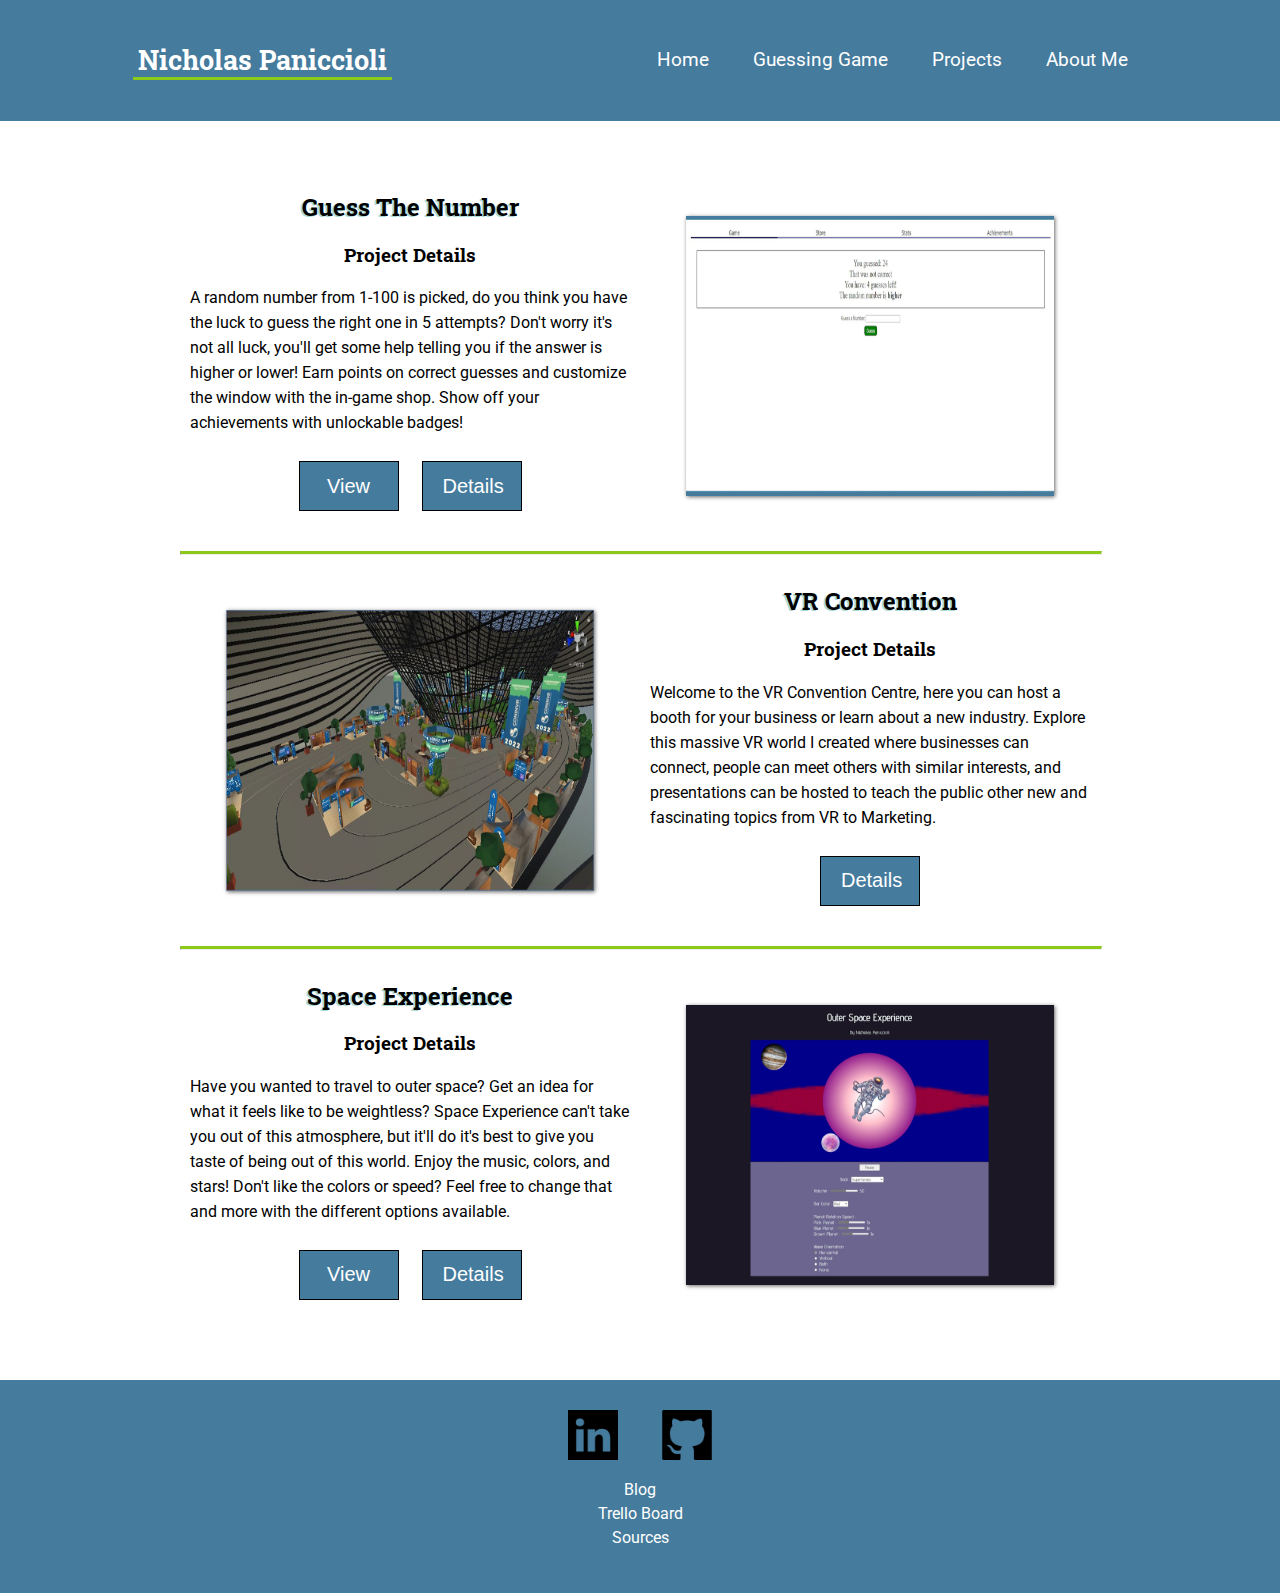
==== commit bb1bcccc: "Project Doc Changes and New Blog" ====
--- a/index.html
+++ b/index.html
@@ -36,10 +36,10 @@
                 <!-- Card for Guessing Game -->
                 <div class="cardContainer" id="projectOne">
                     <div class="cardInfo">
-                        <h2 class="infoTitle">Guess The Number</h2>
+                        <h2 class="infoTitle infoTitleALT">Guess The Number</h2>
                         <div class="cardDesc">
                             <div class="cardDetails">
-                                <h3 class="detailHead">Project Details</h3>
+                                <h3 class="detailHead detailHeadALT">Project Details</h3>
                                 <p class="detailText">
                                     A random number from 1-100 is picked, do you think you have the luck to guess the right one in 5 attempts? 
                                     Don't worry it's not all luck, you'll get some help telling you if the answer is higher or lower! Earn points on correct
@@ -56,13 +56,16 @@
                         <img class="indexThumbnail" src="images/projects/GTN/GTN-Thumb.JPG" alt="Guessing Game">
                     </div>
                 </div>
+
+                <hr class="cardSeparators">
+
                 <!-- Card for Mapbox API -->
-                <div class="cardContainer" id="projectTwo">
+                <div class="cardContainer cdAlt" id="projectTwo">
                     <div class="cardInfo">
-                        <h2 class="infoTitle">VR Convention</h2>
+                        <h2 class="infoTitle infoTitleALT">VR Convention</h2>
                         <div class="cardDesc">
                             <div class="cardDetails">
-                                <h3 class="detailHead">Project Details</h3>
+                                <h3 class="detailHead detailHeadALT">Project Details</h3>
                                 <p class="detailText">
                                     Welcome to the VR Convention Centre, here you can host a booth for your business or learn about a new industry. 
                                     Explore this massive VR world I created where businesses can connect, people can meet others with similar interests, 
@@ -79,13 +82,16 @@
                         <img class="indexThumbnail" src="images/projects/VRC/Convention-A.JPG" alt="VR Convention">
                     </div>
                 </div>
+
+                <hr class="cardSeparators">
+
                 <!-- Card for Space Experience -->
                 <div class="cardContainer" id="projectThree">
                     <div class="cardInfo">
-                        <h2 class="infoTitle">Space Experience</h2>
+                        <h2 class="infoTitle infoTitleALT">Space Experience</h2>
                         <div class="cardDesc">
                             <div class="cardDetails">
-                                <h3 class="detailHead">Project Details</h3>
+                                <h3 class="detailHead detailHeadALT">Project Details</h3>
                                 <p class="detailText">
                                     Have you wanted to travel to outer space? Get an idea for what it feels like to be weightless? Space Experience can't take
                                     you out of this atmosphere, but it'll do it's best to give you taste of being out of this world. Enjoy the music, colors, and stars!
@@ -134,7 +140,7 @@
     </body>
 
     <script>
-        let cardDisplay = 1;
+        // let cardDisplay = 1;
 
         //Shows the 1st default card
         // showCard(cardDisplay);
--- a/style/stylesheet.css
+++ b/style/stylesheet.css
@@ -116,6 +116,11 @@
 hr{
     border-top: 3px solid #8BCA16;
     width: 60vw;
+}
+
+.cardSeparators{
+    width: 100% !important;
+    margin: 20px 0 20px 0;
 }
 
 /* Focuses on the Cards in Index*/
@@ -131,6 +136,9 @@
     /* max-height: 50vh;  */
     animation: swipeIn 1s normal;
 }
+.cdAlt{
+    grid-template-areas: 'pic info' !important;
+}
 @keyframes swipeIn {
     0% {opacity: 35%; left: 0px; top:50px;}
     100% {opacity: 100%; left: 0px; top:0px;}
@@ -153,8 +161,11 @@
     font-size: 18pt;
     color: black;
 }
-
-.detailHead{
+.infoTitleALT,.detailHeadALT{
+    text-align: center;
+}
+
+.detailHead,.responseHead{
     font-family: 'Roboto Slab', 'Roboto', serif;
     font-size: 14pt;
     color: black;
